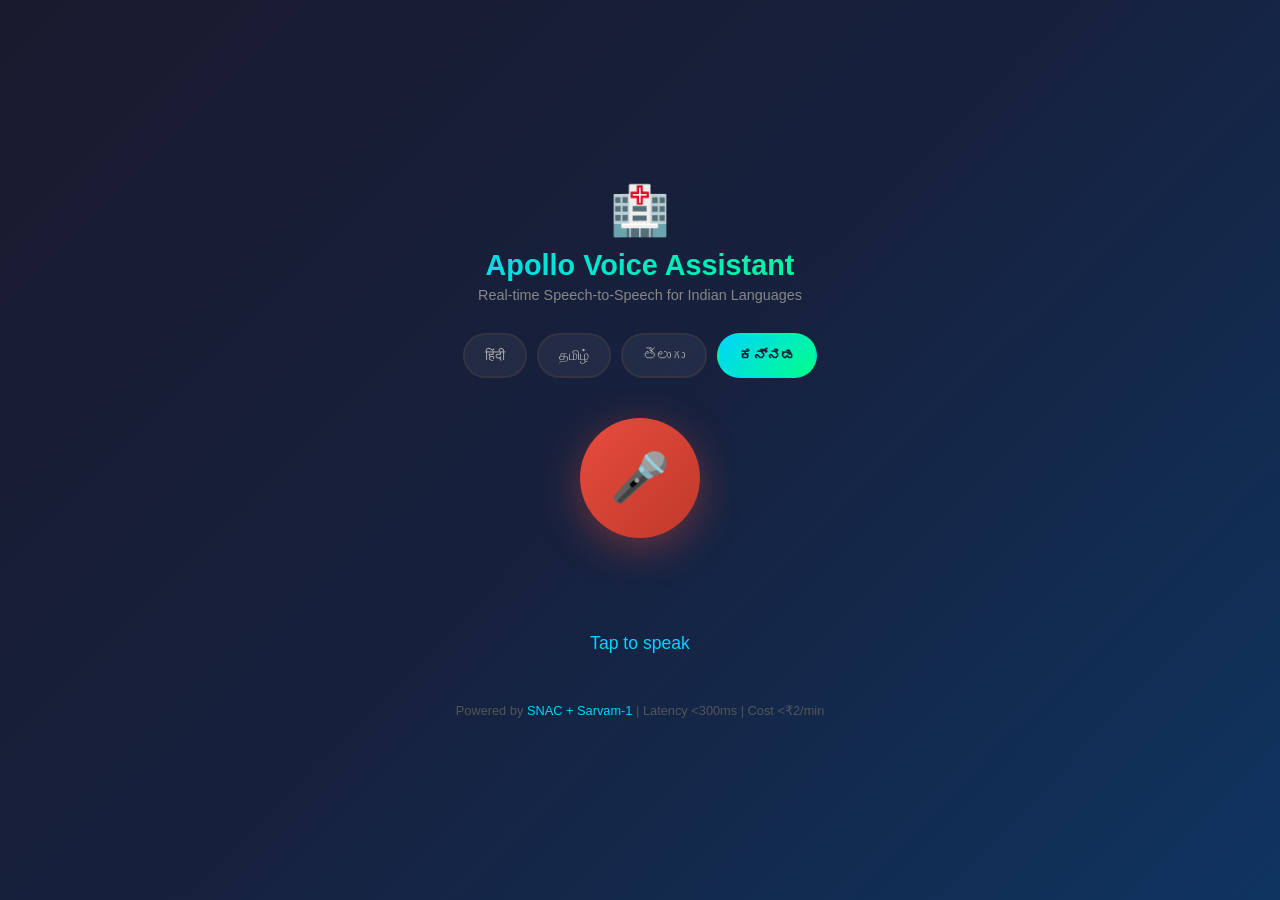
==== demo/index.html @ c72e3c5e "feat: Apollo Voice Engine - Unified Speech-to-Speech Architecture Core Components: - Extended AudioL" ====
<!DOCTYPE html>
<html lang="en">

<head>
    <meta charset="UTF-8">
    <meta name="viewport" content="width=device-width, initial-scale=1.0">
    <title>Apollo Voice Assistant - Speech to Speech</title>
    <style>
        * {
            margin: 0;
            padding: 0;
            box-sizing: border-box;
        }

        body {
            font-family: 'Segoe UI', Tahoma, Geneva, Verdana, sans-serif;
            background: linear-gradient(135deg, #1a1a2e 0%, #16213e 50%, #0f3460 100%);
            min-height: 100vh;
            display: flex;
            flex-direction: column;
            align-items: center;
            justify-content: center;
            color: white;
            padding: 20px;
        }

        .container {
            max-width: 500px;
            width: 100%;
            text-align: center;
        }

        .logo {
            font-size: 3rem;
            margin-bottom: 10px;
        }

        h1 {
            font-size: 1.8rem;
            margin-bottom: 5px;
            background: linear-gradient(90deg, #00d4ff, #00ff88);
            -webkit-background-clip: text;
            -webkit-text-fill-color: transparent;
        }

        .subtitle {
            color: #888;
            margin-bottom: 30px;
            font-size: 0.9rem;
        }

        .language-selector {
            display: flex;
            gap: 10px;
            justify-content: center;
            margin-bottom: 30px;
            flex-wrap: wrap;
        }

        .lang-btn {
            padding: 12px 20px;
            border: 2px solid #334;
            background: rgba(255, 255, 255, 0.05);
            color: #aaa;
            border-radius: 25px;
            cursor: pointer;
            transition: all 0.3s ease;
            font-size: 0.9rem;
        }

        .lang-btn:hover {
            border-color: #00d4ff;
            color: white;
        }

        .lang-btn.active {
            background: linear-gradient(135deg, #00d4ff, #00ff88);
            color: #1a1a2e;
            border-color: transparent;
            font-weight: bold;
        }

        .mic-container {
            position: relative;
            margin: 40px 0;
        }

        .mic-btn {
            width: 120px;
            height: 120px;
            border-radius: 50%;
            background: linear-gradient(135deg, #e74c3c, #c0392b);
            border: none;
            cursor: pointer;
            display: flex;
            align-items: center;
            justify-content: center;
            font-size: 3rem;
            color: white;
            transition: all 0.3s ease;
            box-shadow: 0 10px 40px rgba(231, 76, 60, 0.4);
            margin: 0 auto;
        }

        .mic-btn:hover {
            transform: scale(1.05);
            box-shadow: 0 15px 50px rgba(231, 76, 60, 0.5);
        }

        .mic-btn.recording {
            animation: pulse 1s infinite;
            background: linear-gradient(135deg, #27ae60, #2ecc71);
            box-shadow: 0 10px 40px rgba(46, 204, 113, 0.5);
        }

        .mic-btn.speaking {
            background: linear-gradient(135deg, #9b59b6, #8e44ad);
            box-shadow: 0 10px 40px rgba(155, 89, 182, 0.5);
            animation: pulse 0.5s infinite;
        }

        @keyframes pulse {

            0%,
            100% {
                transform: scale(1);
            }

            50% {
                transform: scale(1.1);
            }
        }

        .status {
            margin-top: 20px;
            font-size: 1.1rem;
            color: #00d4ff;
            min-height: 30px;
        }

        .transcript-box {
            background: rgba(255, 255, 255, 0.08);
            border-radius: 15px;
            padding: 20px;
            margin-top: 20px;
            min-height: 60px;
            display: none;
            backdrop-filter: blur(10px);
            border: 1px solid rgba(255, 255, 255, 0.1);
        }

        .transcript-box.visible {
            display: block;
            animation: fadeIn 0.3s ease;
        }

        .transcript-label {
            font-size: 0.8rem;
            color: #888;
            margin-bottom: 8px;
        }

        .transcript-text {
            font-size: 1.1rem;
            color: #00ff88;
        }

        @keyframes fadeIn {
            from {
                opacity: 0;
                transform: translateY(10px);
            }

            to {
                opacity: 1;
                transform: translateY(0);
            }
        }

        .footer {
            margin-top: 40px;
            color: #555;
            font-size: 0.8rem;
        }

        .footer span {
            color: #00d4ff;
        }

        .wave-container {
            display: flex;
            gap: 3px;
            justify-content: center;
            height: 40px;
            align-items: center;
            margin: 15px 0;
            opacity: 0;
            transition: opacity 0.3s;
        }

        .wave-container.active {
            opacity: 1;
        }

        .wave-bar {
            width: 4px;
            background: linear-gradient(to top, #00d4ff, #00ff88);
            border-radius: 2px;
            animation: wave 0.8s ease-in-out infinite;
        }

        .wave-bar:nth-child(1) {
            height: 10px;
            animation-delay: 0s;
        }

        .wave-bar:nth-child(2) {
            height: 20px;
            animation-delay: 0.1s;
        }

        .wave-bar:nth-child(3) {
            height: 30px;
            animation-delay: 0.2s;
        }

        .wave-bar:nth-child(4) {
            height: 20px;
            animation-delay: 0.3s;
        }

        .wave-bar:nth-child(5) {
            height: 10px;
            animation-delay: 0.4s;
        }

        @keyframes wave {

            0%,
            100% {
                transform: scaleY(1);
            }

            50% {
                transform: scaleY(1.8);
            }
        }
    </style>
</head>

<body>
    <div class="container">
        <div class="logo">🏥</div>
        <h1>Apollo Voice Assistant</h1>
        <p class="subtitle">Real-time Speech-to-Speech for Indian Languages</p>

        <div class="language-selector">
            <button class="lang-btn" data-lang="hi">हिंदी</button>
            <button class="lang-btn" data-lang="ta">தமிழ்</button>
            <button class="lang-btn" data-lang="te">తెలుగు</button>
            <button class="lang-btn active" data-lang="kn">ಕನ್ನಡ</button>
        </div>

        <div class="mic-container">
            <button class="mic-btn" id="micBtn">🎤</button>
            <div class="wave-container" id="waveContainer">
                <div class="wave-bar"></div>
                <div class="wave-bar"></div>
                <div class="wave-bar"></div>
                <div class="wave-bar"></div>
                <div class="wave-bar"></div>
            </div>
        </div>

        <p class="status" id="status">Tap to speak</p>

        <div class="transcript-box" id="transcriptBox">
            <div class="transcript-label">🎧 You said:</div>
            <div class="transcript-text" id="transcriptText"></div>
        </div>

        <p class="footer">Powered by <span>SNAC + Sarvam-1</span> | Latency &lt;300ms | Cost &lt;₹2/min</p>
    </div>

    <script>
        // Language-specific responses
        const responses = {
            hi: "डॉक्टर राज ग्यारह बजकर तीस मिनट पर आएंगे, कृपया प्रतीक्षा करें",
            ta: "டாக்டர் ராஜ் பதினொரு முப்பது மணிக்கு வருவார், தயவுசெய்து காத்திருங்கள்",
            te: "డాక్టర్ రాజ్ పదకొండు ముప్పై నిమిషాలకు వస్తారు, దయచేసి వేచి ఉండండి",
            kn: "ಡಾಕ್ಟರ್ ರಾಜ್ ಹನ್ನೊಂದು ಮೂವತ್ತಕ್ಕೆ ಬರುತ್ತಾರೆ, ದಯವಿಟ್ಟು ಕಾಯಿರಿ"
        };

        const langCodes = {
            hi: 'hi-IN',
            ta: 'ta-IN',
            te: 'te-IN',
            kn: 'kn-IN'
        };

        let currentLang = 'kn';  // Default to Kannada
        let recognition = null;
        let isListening = false;

        // Initialize Speech Recognition
        const SpeechRecognition = window.SpeechRecognition || window.webkitSpeechRecognition;
        if (SpeechRecognition) {
            recognition = new SpeechRecognition();
            recognition.continuous = false;
            recognition.interimResults = true;
        }

        // Language selection
        document.querySelectorAll('.lang-btn').forEach(btn => {
            btn.addEventListener('click', () => {
                document.querySelectorAll('.lang-btn').forEach(b => b.classList.remove('active'));
                btn.classList.add('active');
                currentLang = btn.dataset.lang;
                document.getElementById('transcriptBox').classList.remove('visible');
                document.getElementById('status').textContent = 'Tap to speak';
            });
        });

        // Elements
        const micBtn = document.getElementById('micBtn');
        const status = document.getElementById('status');
        const waveContainer = document.getElementById('waveContainer');
        const transcriptBox = document.getElementById('transcriptBox');
        const transcriptText = document.getElementById('transcriptText');

        // Mic button click
        micBtn.addEventListener('click', () => {
            if (!recognition) {
                status.textContent = 'Speech recognition not supported';
                return;
            }

            if (!isListening) {
                startListening();
            } else {
                stopListening();
            }
        });

        function startListening() {
            recognition.lang = langCodes[currentLang];
            recognition.start();
            isListening = true;
            micBtn.classList.add('recording');
            micBtn.textContent = '⏹️';
            status.textContent = 'Listening...';
            waveContainer.classList.add('active');
            transcriptBox.classList.remove('visible');
        }

        function stopListening() {
            recognition.stop();
            isListening = false;
            micBtn.classList.remove('recording');
            micBtn.textContent = '🎤';
            waveContainer.classList.remove('active');
        }

        // Speech recognition events
        if (recognition) {
            recognition.onresult = (event) => {
                let transcript = '';
                for (let i = event.resultIndex; i < event.results.length; i++) {
                    transcript += event.results[i][0].transcript;
                }
                transcriptText.textContent = transcript;
                transcriptBox.classList.add('visible');
            };

            recognition.onend = () => {
                if (isListening) {
                    stopListening();
                }

                // Auto-speak response after recognition ends
                if (transcriptText.textContent.trim()) {
                    status.textContent = 'Speaking...';
                    micBtn.classList.add('speaking');
                    speakResponse();
                } else {
                    status.textContent = 'Tap to speak';
                }
            };

            recognition.onerror = (event) => {
                console.error('Speech recognition error:', event.error);
                stopListening();
                status.textContent = 'Error: ' + event.error;
            };
        }

        function speakResponse() {
            // Cancel any ongoing speech
            speechSynthesis.cancel();

            const utterance = new SpeechSynthesisUtterance(responses[currentLang]);
            utterance.lang = langCodes[currentLang];
            utterance.rate = 0.9;
            utterance.pitch = 1;

            utterance.onend = () => {
                micBtn.classList.remove('speaking');
                micBtn.textContent = '🎤';
                status.textContent = 'Tap to speak again';
            };

            utterance.onerror = () => {
                micBtn.classList.remove('speaking');
                micBtn.textContent = '🎤';
                status.textContent = 'Speech error, tap to try again';
            };

            // Small delay then speak
            setTimeout(() => {
                speechSynthesis.speak(utterance);
            }, 300);
        }
    </script>
</body>

</html>
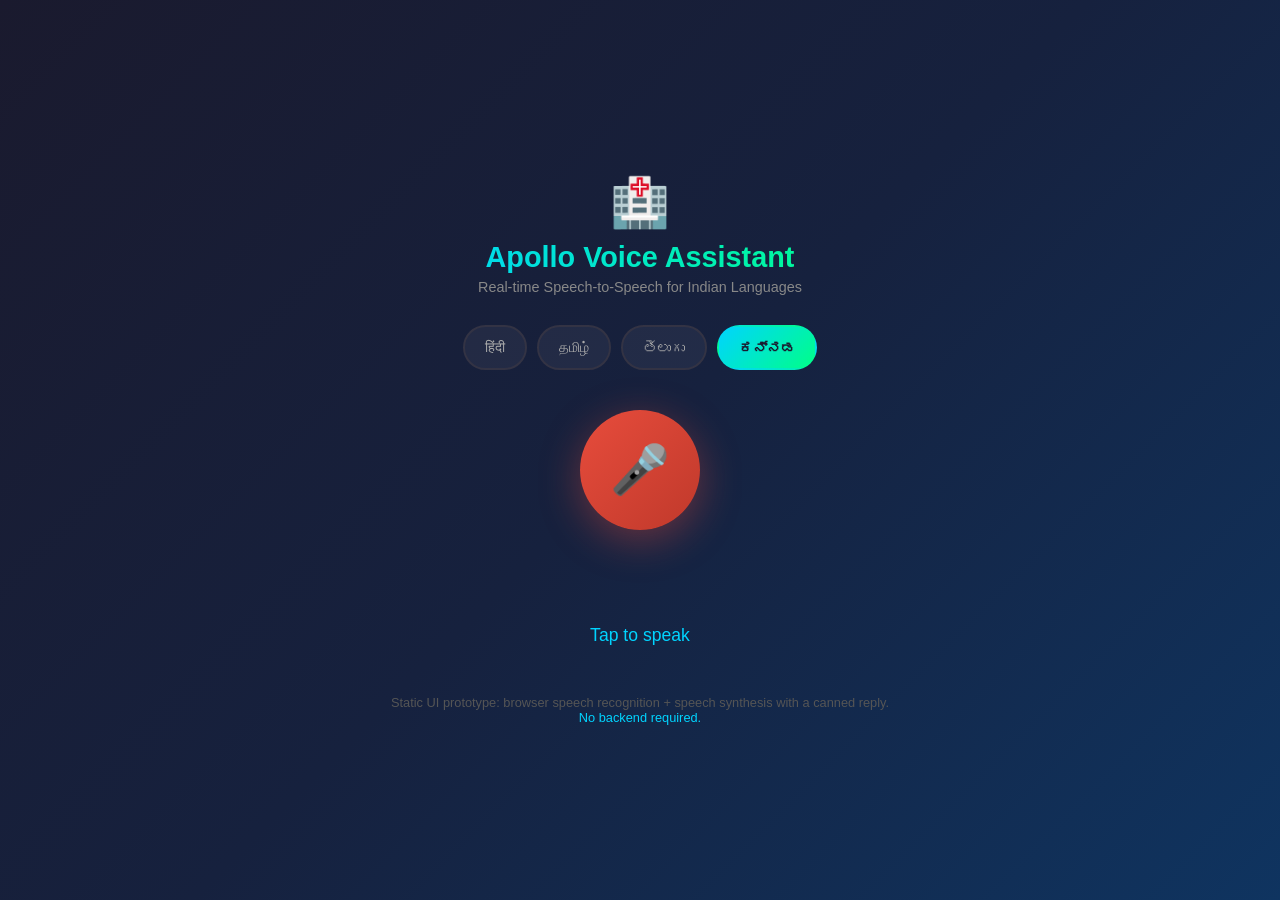
==== commit eeb6033d: "refactor(demo): restructure demo servers and harden their web UIs - move ~1,500 lines of inline HTML" ====
--- a/demo/index.html
+++ b/demo/index.html
@@ -4,7 +4,8 @@
 <head>
     <meta charset="UTF-8">
     <meta name="viewport" content="width=device-width, initial-scale=1.0">
-    <title>Apollo Voice Assistant - Speech to Speech</title>
+    <meta name="description" content="Static kiosk UI prototype for the Apollo Voice Assistant using the browser Web Speech API.">
+    <title>Apollo Voice Assistant - Kiosk Prototype</title>
     <style>
         * {
             margin: 0;
@@ -255,14 +256,14 @@
         <p class="subtitle">Real-time Speech-to-Speech for Indian Languages</p>
 
         <div class="language-selector">
-            <button class="lang-btn" data-lang="hi">हिंदी</button>
-            <button class="lang-btn" data-lang="ta">தமிழ்</button>
-            <button class="lang-btn" data-lang="te">తెలుగు</button>
-            <button class="lang-btn active" data-lang="kn">ಕನ್ನಡ</button>
+            <button type="button" class="lang-btn" data-lang="hi" aria-pressed="false">हिंदी</button>
+            <button type="button" class="lang-btn" data-lang="ta" aria-pressed="false">தமிழ்</button>
+            <button type="button" class="lang-btn" data-lang="te" aria-pressed="false">తెలుగు</button>
+            <button type="button" class="lang-btn active" data-lang="kn" aria-pressed="true">ಕನ್ನಡ</button>
         </div>
 
         <div class="mic-container">
-            <button class="mic-btn" id="micBtn">🎤</button>
+            <button type="button" class="mic-btn" id="micBtn" aria-label="Start or stop listening">🎤</button>
             <div class="wave-container" id="waveContainer">
                 <div class="wave-bar"></div>
                 <div class="wave-bar"></div>
@@ -272,14 +273,14 @@
             </div>
         </div>
 
-        <p class="status" id="status">Tap to speak</p>
+        <p class="status" id="status" role="status" aria-live="polite">Tap to speak</p>
 
         <div class="transcript-box" id="transcriptBox">
             <div class="transcript-label">🎧 You said:</div>
             <div class="transcript-text" id="transcriptText"></div>
         </div>
 
-        <p class="footer">Powered by <span>SNAC + Sarvam-1</span> | Latency &lt;300ms | Cost &lt;₹2/min</p>
+        <p class="footer">Static UI prototype: browser speech recognition + speech synthesis with a canned reply. <span>No backend required.</span></p>
     </div>
 
     <script>
@@ -313,8 +314,12 @@
         // Language selection
         document.querySelectorAll('.lang-btn').forEach(btn => {
             btn.addEventListener('click', () => {
-                document.querySelectorAll('.lang-btn').forEach(b => b.classList.remove('active'));
+                document.querySelectorAll('.lang-btn').forEach(b => {
+                    b.classList.remove('active');
+                    b.setAttribute('aria-pressed', 'false');
+                });
                 btn.classList.add('active');
+                btn.setAttribute('aria-pressed', 'true');
                 currentLang = btn.dataset.lang;
                 document.getElementById('transcriptBox').classList.remove('visible');
                 document.getElementById('status').textContent = 'Tap to speak';
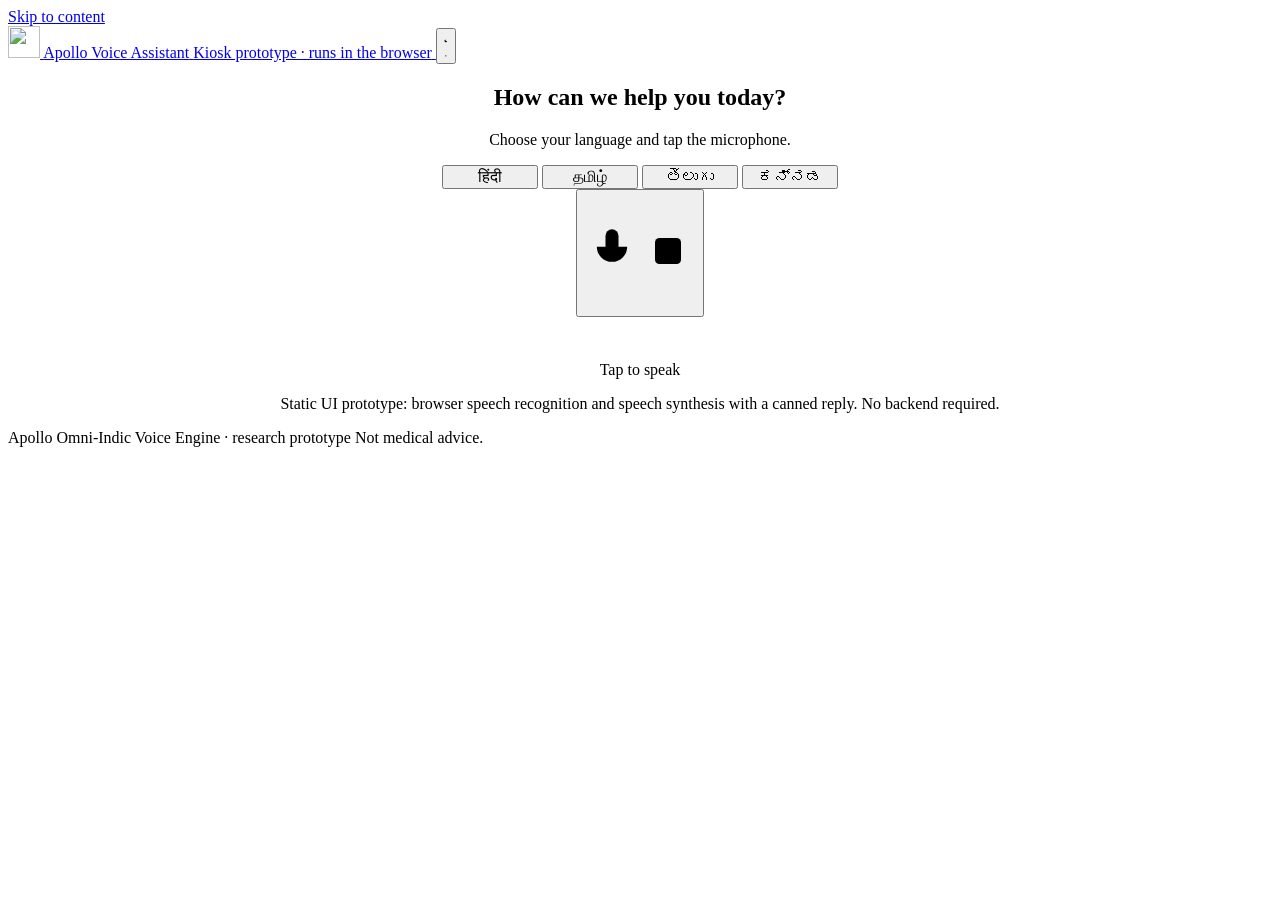
==== commit 2a024594: "feat(ui): rebuild the demo pages on the shared design system - consistent header, cards, buttons, se" ====
--- a/demo/index.html
+++ b/demo/index.html
@@ -1,431 +1,212 @@
 <!DOCTYPE html>
 <html lang="en">
-
 <head>
     <meta charset="UTF-8">
-    <meta name="viewport" content="width=device-width, initial-scale=1.0">
-    <meta name="description" content="Static kiosk UI prototype for the Apollo Voice Assistant using the browser Web Speech API.">
-    <title>Apollo Voice Assistant - Kiosk Prototype</title>
+    <meta name="viewport" content="width=device-width, initial-scale=1">
+    <title>Kiosk Prototype · Apollo Voice Engine</title>
+    <meta name="description" content="Static kiosk UI prototype for the Apollo Voice Assistant: speak in Hindi, Tamil, Telugu or Kannada using the browser Web Speech API. No backend required.">
+    <meta name="theme-color" content="#f4f7fa">
+    <meta property="og:type" content="website">
+    <meta property="og:title" content="Apollo Voice Engine · Kiosk prototype">
+    <meta property="og:description" content="Static, backend-free kiosk prototype using browser speech recognition and synthesis.">
+    <meta name="twitter:card" content="summary">
+    <link rel="icon" href="assets/favicon.svg" type="image/svg+xml">
+    <link rel="stylesheet" href="assets/apollo.css">
+    <script>try{var t=localStorage.getItem("apollo-theme");if(t==="light"||t==="dark")document.documentElement.setAttribute("data-theme",t)}catch(e){}</script>
+    <script src="assets/apollo-ui.js" defer></script>
     <style>
-        * {
-            margin: 0;
-            padding: 0;
-            box-sizing: border-box;
-        }
-
-        body {
-            font-family: 'Segoe UI', Tahoma, Geneva, Verdana, sans-serif;
-            background: linear-gradient(135deg, #1a1a2e 0%, #16213e 50%, #0f3460 100%);
-            min-height: 100vh;
-            display: flex;
-            flex-direction: column;
-            align-items: center;
-            justify-content: center;
-            color: white;
-            padding: 20px;
-        }
-
-        .container {
-            max-width: 500px;
-            width: 100%;
-            text-align: center;
-        }
-
-        .logo {
-            font-size: 3rem;
-            margin-bottom: 10px;
-        }
-
-        h1 {
-            font-size: 1.8rem;
-            margin-bottom: 5px;
-            background: linear-gradient(90deg, #00d4ff, #00ff88);
-            -webkit-background-clip: text;
-            -webkit-text-fill-color: transparent;
-        }
-
-        .subtitle {
-            color: #888;
-            margin-bottom: 30px;
-            font-size: 0.9rem;
-        }
-
-        .language-selector {
-            display: flex;
-            gap: 10px;
-            justify-content: center;
-            margin-bottom: 30px;
-            flex-wrap: wrap;
-        }
-
-        .lang-btn {
-            padding: 12px 20px;
-            border: 2px solid #334;
-            background: rgba(255, 255, 255, 0.05);
-            color: #aaa;
-            border-radius: 25px;
-            cursor: pointer;
-            transition: all 0.3s ease;
-            font-size: 0.9rem;
-        }
-
-        .lang-btn:hover {
-            border-color: #00d4ff;
-            color: white;
-        }
-
-        .lang-btn.active {
-            background: linear-gradient(135deg, #00d4ff, #00ff88);
-            color: #1a1a2e;
-            border-color: transparent;
-            font-weight: bold;
-        }
-
-        .mic-container {
-            position: relative;
-            margin: 40px 0;
-        }
-
-        .mic-btn {
-            width: 120px;
-            height: 120px;
-            border-radius: 50%;
-            background: linear-gradient(135deg, #e74c3c, #c0392b);
-            border: none;
-            cursor: pointer;
-            display: flex;
-            align-items: center;
-            justify-content: center;
-            font-size: 3rem;
-            color: white;
-            transition: all 0.3s ease;
-            box-shadow: 0 10px 40px rgba(231, 76, 60, 0.4);
-            margin: 0 auto;
-        }
-
-        .mic-btn:hover {
-            transform: scale(1.05);
-            box-shadow: 0 15px 50px rgba(231, 76, 60, 0.5);
-        }
-
-        .mic-btn.recording {
-            animation: pulse 1s infinite;
-            background: linear-gradient(135deg, #27ae60, #2ecc71);
-            box-shadow: 0 10px 40px rgba(46, 204, 113, 0.5);
-        }
-
-        .mic-btn.speaking {
-            background: linear-gradient(135deg, #9b59b6, #8e44ad);
-            box-shadow: 0 10px 40px rgba(155, 89, 182, 0.5);
-            animation: pulse 0.5s infinite;
-        }
-
-        @keyframes pulse {
-
-            0%,
-            100% {
-                transform: scale(1);
-            }
-
-            50% {
-                transform: scale(1.1);
-            }
-        }
-
-        .status {
-            margin-top: 20px;
-            font-size: 1.1rem;
-            color: #00d4ff;
-            min-height: 30px;
-        }
-
-        .transcript-box {
-            background: rgba(255, 255, 255, 0.08);
-            border-radius: 15px;
-            padding: 20px;
-            margin-top: 20px;
-            min-height: 60px;
-            display: none;
-            backdrop-filter: blur(10px);
-            border: 1px solid rgba(255, 255, 255, 0.1);
-        }
-
-        .transcript-box.visible {
-            display: block;
-            animation: fadeIn 0.3s ease;
-        }
-
-        .transcript-label {
-            font-size: 0.8rem;
-            color: #888;
-            margin-bottom: 8px;
-        }
-
-        .transcript-text {
-            font-size: 1.1rem;
-            color: #00ff88;
-        }
-
-        @keyframes fadeIn {
-            from {
-                opacity: 0;
-                transform: translateY(10px);
-            }
-
-            to {
-                opacity: 1;
-                transform: translateY(0);
-            }
-        }
-
-        .footer {
-            margin-top: 40px;
-            color: #555;
-            font-size: 0.8rem;
-        }
-
-        .footer span {
-            color: #00d4ff;
-        }
-
-        .wave-container {
-            display: flex;
-            gap: 3px;
-            justify-content: center;
-            height: 40px;
-            align-items: center;
-            margin: 15px 0;
-            opacity: 0;
-            transition: opacity 0.3s;
-        }
-
-        .wave-container.active {
-            opacity: 1;
-        }
-
-        .wave-bar {
-            width: 4px;
-            background: linear-gradient(to top, #00d4ff, #00ff88);
-            border-radius: 2px;
-            animation: wave 0.8s ease-in-out infinite;
-        }
-
-        .wave-bar:nth-child(1) {
-            height: 10px;
-            animation-delay: 0s;
-        }
-
-        .wave-bar:nth-child(2) {
-            height: 20px;
-            animation-delay: 0.1s;
-        }
-
-        .wave-bar:nth-child(3) {
-            height: 30px;
-            animation-delay: 0.2s;
-        }
-
-        .wave-bar:nth-child(4) {
-            height: 20px;
-            animation-delay: 0.3s;
-        }
-
-        .wave-bar:nth-child(5) {
-            height: 10px;
-            animation-delay: 0.4s;
-        }
-
-        @keyframes wave {
-
-            0%,
-            100% {
-                transform: scaleY(1);
-            }
-
-            50% {
-                transform: scaleY(1.8);
-            }
-        }
+        .kiosk { align-items: center; text-align: center; gap: var(--space-5); padding-top: var(--space-6); padding-bottom: var(--space-6); }
+        .kiosk .mic__btn { width: 128px; height: 128px; }
+        .kiosk .mic__btn .icon { width: 52px; height: 52px; }
+        .kiosk .segmented { justify-content: center; }
+        .kiosk .segmented__option { min-width: 96px; font-size: var(--text-lg); }
+        .transcript { width: 100%; text-align: left; }
+        .wave { display: flex; gap: 4px; height: 28px; align-items: center; justify-content: center; }
+        .wave span { width: 5px; height: 8px; border-radius: 3px; background: var(--danger); animation: wave 0.9s ease-in-out infinite; }
+        .wave span:nth-child(2) { animation-delay: 0.1s; }
+        .wave span:nth-child(3) { animation-delay: 0.2s; }
+        .wave span:nth-child(4) { animation-delay: 0.3s; }
+        .wave span:nth-child(5) { animation-delay: 0.4s; }
+        @keyframes wave { 50% { height: 26px; } }
     </style>
 </head>
-
 <body>
-    <div class="container">
-        <div class="logo">🏥</div>
-        <h1>Apollo Voice Assistant</h1>
-        <p class="subtitle">Real-time Speech-to-Speech for Indian Languages</p>
-
-        <div class="language-selector">
-            <button type="button" class="lang-btn" data-lang="hi" aria-pressed="false">हिंदी</button>
-            <button type="button" class="lang-btn" data-lang="ta" aria-pressed="false">தமிழ்</button>
-            <button type="button" class="lang-btn" data-lang="te" aria-pressed="false">తెలుగు</button>
-            <button type="button" class="lang-btn active" data-lang="kn" aria-pressed="true">ಕನ್ನಡ</button>
+    <a class="skip-link" href="#main">Skip to content</a>
+
+    <header class="app-header">
+        <div class="app-header__inner">
+            <a class="brand" href="./">
+                <img class="brand__mark" src="assets/favicon.svg" alt="" width="32" height="32">
+                <span class="brand__text">
+                    <span class="brand__name">Apollo Voice Assistant</span>
+                    <span class="brand__product">Kiosk prototype · runs in the browser</span>
+                </span>
+            </a>
+            <button type="button" class="icon-btn theme-toggle" data-theme-toggle aria-label="Switch theme">
+                <svg class="icon icon-moon" viewBox="0 0 24 24" aria-hidden="true"><path d="M21 12.8A9 9 0 1 1 11.2 3a7 7 0 0 0 9.8 9.8z"/></svg>
+                <svg class="icon icon-sun" viewBox="0 0 24 24" aria-hidden="true"><circle cx="12" cy="12" r="4"/><path d="M12 2v2M12 20v2M4.9 4.9l1.4 1.4M17.7 17.7l1.4 1.4M2 12h2M20 12h2M4.9 19.1l1.4-1.4M17.7 6.3l1.4-1.4"/></svg>
+            </button>
         </div>
-
-        <div class="mic-container">
-            <button type="button" class="mic-btn" id="micBtn" aria-label="Start or stop listening">🎤</button>
-            <div class="wave-container" id="waveContainer">
-                <div class="wave-bar"></div>
-                <div class="wave-bar"></div>
-                <div class="wave-bar"></div>
-                <div class="wave-bar"></div>
-                <div class="wave-bar"></div>
-            </div>
+    </header>
+
+    <main id="main" class="page page--narrow">
+        <section class="card kiosk" aria-labelledby="pageTitle">
+            <div class="page-intro" style="align-items:center">
+                <h1 id="pageTitle">How can we help you today?</h1>
+                <p>Choose your language and tap the microphone.</p>
+            </div>
+
+            <div class="segmented" id="langGroup" role="group" aria-label="Language">
+                <button type="button" class="segmented__option" data-value="hi" aria-pressed="false" lang="hi">हिंदी</button>
+                <button type="button" class="segmented__option" data-value="ta" aria-pressed="false" lang="ta">தமிழ்</button>
+                <button type="button" class="segmented__option" data-value="te" aria-pressed="false" lang="te">తెలుగు</button>
+                <button type="button" class="segmented__option" data-value="kn" aria-pressed="true" lang="kn">ಕನ್ನಡ</button>
+            </div>
+
+            <div class="mic" style="padding:0">
+                <button type="button" class="mic__btn" id="micBtn" data-state="idle" aria-pressed="false" aria-label="Start listening">
+                    <svg class="icon icon-mic" viewBox="0 0 24 24" aria-hidden="true"><rect x="9" y="2" width="6" height="12" rx="3"/><path d="M5 10a7 7 0 0 0 14 0M12 17v5M8 22h8"/></svg>
+                    <svg class="icon icon-stop" viewBox="0 0 24 24" aria-hidden="true"><rect x="6" y="6" width="12" height="12" rx="2" fill="currentColor"/></svg>
+                    <span class="spinner" aria-hidden="true"></span>
+                </button>
+                <div class="wave" id="waveContainer" aria-hidden="true" hidden><span></span><span></span><span></span><span></span><span></span></div>
+                <p class="mic__status" id="status" role="status" aria-live="polite">Tap to speak</p>
+            </div>
+
+            <div class="alert alert--warning" id="unsupported" hidden style="text-align:left">
+                <svg class="icon" viewBox="0 0 24 24" aria-hidden="true"><path d="M10.3 3.9 1.8 18a2 2 0 0 0 1.7 3h17a2 2 0 0 0 1.7-3L13.7 3.9a2 2 0 0 0-3.4 0zM12 9v4M12 17h.01"/></svg>
+                <span><strong>Speech recognition isn't available in this browser.</strong>The prototype uses the Web Speech API. Open it in Chrome or Edge to try it.</span>
+            </div>
+
+            <div class="stack transcript" id="transcriptBox" hidden>
+                <div class="result">
+                    <span class="result__meta">You said</span>
+                    <div class="result__text" id="transcriptText"></div>
+                </div>
+                <div class="result result--safe">
+                    <span class="result__meta">Assistant</span>
+                    <div class="result__text" id="replyText"></div>
+                </div>
+            </div>
+        </section>
+
+        <p class="hint" style="text-align:center">Static UI prototype: browser speech recognition and speech synthesis with a canned reply. No backend required.</p>
+    </main>
+
+    <footer class="app-footer">
+        <div class="app-footer__inner">
+            <span>Apollo Omni-Indic Voice Engine · research prototype</span>
+            <span>Not medical advice.</span>
         </div>
-
-        <p class="status" id="status" role="status" aria-live="polite">Tap to speak</p>
-
-        <div class="transcript-box" id="transcriptBox">
-            <div class="transcript-label">🎧 You said:</div>
-            <div class="transcript-text" id="transcriptText"></div>
-        </div>
-
-        <p class="footer">Static UI prototype: browser speech recognition + speech synthesis with a canned reply. <span>No backend required.</span></p>
-    </div>
+    </footer>
 
     <script>
-        // Language-specific responses
-        const responses = {
-            hi: "डॉक्टर राज ग्यारह बजकर तीस मिनट पर आएंगे, कृपया प्रतीक्षा करें",
-            ta: "டாக்டர் ராஜ் பதினொரு முப்பது மணிக்கு வருவார், தயவுசெய்து காத்திருங்கள்",
-            te: "డాక్టర్ రాజ్ పదకొండు ముప్పై నిమిషాలకు వస్తారు, దయచేసి వేచి ఉండండి",
-            kn: "ಡಾಕ್ಟರ್ ರಾಜ್ ಹನ್ನೊಂದು ಮೂವತ್ತಕ್ಕೆ ಬರುತ್ತಾರೆ, ದಯವಿಟ್ಟು ಕಾಯಿರಿ"
-        };
-
-        const langCodes = {
-            hi: 'hi-IN',
-            ta: 'ta-IN',
-            te: 'te-IN',
-            kn: 'kn-IN'
-        };
-
-        let currentLang = 'kn';  // Default to Kannada
-        let recognition = null;
-        let isListening = false;
-
-        // Initialize Speech Recognition
-        const SpeechRecognition = window.SpeechRecognition || window.webkitSpeechRecognition;
-        if (SpeechRecognition) {
-            recognition = new SpeechRecognition();
+        document.addEventListener("DOMContentLoaded", () => {
+            const responses = {
+                hi: "डॉक्टर राज ग्यारह बजकर तीस मिनट पर आएंगे, कृपया प्रतीक्षा करें",
+                ta: "டாக்டர் ராஜ் பதினொரு முப்பது மணிக்கு வருவார், தயவுசெய்து காத்திருங்கள்",
+                te: "డాక్టర్ రాజ్ పదకొండు ముప్పై నిమిషాలకు వస్తారు, దయచేసి వేచి ఉండండి",
+                kn: "ಡಾಕ್ಟರ್ ರಾಜ್ ಹನ್ನೊಂದು ಮೂವತ್ತಕ್ಕೆ ಬರುತ್ತಾರೆ, ದಯವಿಟ್ಟು ಕಾಯಿರಿ",
+            };
+            const langCodes = { hi: "hi-IN", ta: "ta-IN", te: "te-IN", kn: "kn-IN" };
+            const ERRORS = {
+                "not-allowed": "Microphone access was blocked. Allow it from the address bar, then tap again.",
+                "no-speech": "I didn't hear anything. Tap and try again.",
+                "audio-capture": "No microphone was found.",
+                network: "Speech recognition needs an internet connection in this browser.",
+            };
+            const MIC_LABELS = { idle: "Start listening", recording: "Stop listening", busy: "Speaking the reply" };
+
+            const micBtn = document.getElementById("micBtn");
+            const status = document.getElementById("status");
+            const wave = document.getElementById("waveContainer");
+            const transcriptBox = document.getElementById("transcriptBox");
+            const transcriptText = document.getElementById("transcriptText");
+            const replyText = document.getElementById("replyText");
+            let currentLang = "kn";
+            let isListening = false;
+
+            ApolloUI.singleSelect(document.getElementById("langGroup"), (value) => {
+                currentLang = value;
+                transcriptBox.hidden = true;
+                status.textContent = "Tap to speak";
+            });
+
+            const SpeechRecognition = window.SpeechRecognition || window.webkitSpeechRecognition;
+            if (!SpeechRecognition) {
+                document.getElementById("unsupported").hidden = false;
+                micBtn.disabled = true;
+                status.textContent = "Not supported in this browser";
+                return;
+            }
+            const recognition = new SpeechRecognition();
             recognition.continuous = false;
             recognition.interimResults = true;
-        }
-
-        // Language selection
-        document.querySelectorAll('.lang-btn').forEach(btn => {
-            btn.addEventListener('click', () => {
-                document.querySelectorAll('.lang-btn').forEach(b => {
-                    b.classList.remove('active');
-                    b.setAttribute('aria-pressed', 'false');
-                });
-                btn.classList.add('active');
-                btn.setAttribute('aria-pressed', 'true');
-                currentLang = btn.dataset.lang;
-                document.getElementById('transcriptBox').classList.remove('visible');
-                document.getElementById('status').textContent = 'Tap to speak';
+
+            function setListening(on) {
+                isListening = on;
+                ApolloUI.setMicState(micBtn, on ? "recording" : "idle", MIC_LABELS);
+                wave.hidden = !on;
+            }
+
+            micBtn.addEventListener("click", () => {
+                if (isListening) {
+                    recognition.stop();
+                    return;
+                }
+                speechSynthesis.cancel();
+                transcriptText.textContent = "";
+                transcriptBox.hidden = true;
+                recognition.lang = langCodes[currentLang];
+                try {
+                    recognition.start();
+                    setListening(true);
+                    status.textContent = "Listening…";
+                } catch (err) {
+                    status.textContent = "Couldn't start listening. Try again.";
+                }
             });
-        });
-
-        // Elements
-        const micBtn = document.getElementById('micBtn');
-        const status = document.getElementById('status');
-        const waveContainer = document.getElementById('waveContainer');
-        const transcriptBox = document.getElementById('transcriptBox');
-        const transcriptText = document.getElementById('transcriptText');
-
-        // Mic button click
-        micBtn.addEventListener('click', () => {
-            if (!recognition) {
-                status.textContent = 'Speech recognition not supported';
-                return;
-            }
-
-            if (!isListening) {
-                startListening();
-            } else {
-                stopListening();
-            }
-        });
-
-        function startListening() {
-            recognition.lang = langCodes[currentLang];
-            recognition.start();
-            isListening = true;
-            micBtn.classList.add('recording');
-            micBtn.textContent = '⏹️';
-            status.textContent = 'Listening...';
-            waveContainer.classList.add('active');
-            transcriptBox.classList.remove('visible');
-        }
-
-        function stopListening() {
-            recognition.stop();
-            isListening = false;
-            micBtn.classList.remove('recording');
-            micBtn.textContent = '🎤';
-            waveContainer.classList.remove('active');
-        }
-
-        // Speech recognition events
-        if (recognition) {
+
             recognition.onresult = (event) => {
-                let transcript = '';
+                let transcript = "";
                 for (let i = event.resultIndex; i < event.results.length; i++) {
                     transcript += event.results[i][0].transcript;
                 }
                 transcriptText.textContent = transcript;
-                transcriptBox.classList.add('visible');
+                replyText.textContent = "…";
+                transcriptBox.hidden = false;
+            };
+
+            recognition.onerror = (event) => {
+                setListening(false);
+                status.textContent = ERRORS[event.error] || `Speech recognition error: ${event.error}`;
             };
 
             recognition.onend = () => {
-                if (isListening) {
-                    stopListening();
-                }
-
-                // Auto-speak response after recognition ends
-                if (transcriptText.textContent.trim()) {
-                    status.textContent = 'Speaking...';
-                    micBtn.classList.add('speaking');
-                    speakResponse();
-                } else {
-                    status.textContent = 'Tap to speak';
-                }
-            };
-
-            recognition.onerror = (event) => {
-                console.error('Speech recognition error:', event.error);
-                stopListening();
-                status.textContent = 'Error: ' + event.error;
-            };
-        }
-
-        function speakResponse() {
-            // Cancel any ongoing speech
-            speechSynthesis.cancel();
-
-            const utterance = new SpeechSynthesisUtterance(responses[currentLang]);
-            utterance.lang = langCodes[currentLang];
-            utterance.rate = 0.9;
-            utterance.pitch = 1;
-
-            utterance.onend = () => {
-                micBtn.classList.remove('speaking');
-                micBtn.textContent = '🎤';
-                status.textContent = 'Tap to speak again';
-            };
-
-            utterance.onerror = () => {
-                micBtn.classList.remove('speaking');
-                micBtn.textContent = '🎤';
-                status.textContent = 'Speech error, tap to try again';
-            };
-
-            // Small delay then speak
-            setTimeout(() => {
-                speechSynthesis.speak(utterance);
-            }, 300);
-        }
+                const heard = transcriptText.textContent.trim();
+                setListening(false);
+                if (heard) speakResponse();
+                else if (status.textContent === "Listening…") status.textContent = "Tap to speak";
+            };
+
+            function speakResponse() {
+                replyText.textContent = responses[currentLang];
+                replyText.lang = currentLang;
+                ApolloUI.setMicState(micBtn, "busy", MIC_LABELS);
+                status.textContent = "Speaking…";
+                const utterance = new SpeechSynthesisUtterance(responses[currentLang]);
+                utterance.lang = langCodes[currentLang];
+                utterance.rate = 0.9;
+                const done = (message) => {
+                    ApolloUI.setMicState(micBtn, "idle", MIC_LABELS);
+                    status.textContent = message;
+                };
+                utterance.onend = () => done("Tap to speak again");
+                utterance.onerror = () => done("This browser has no voice for that language. The reply is shown above.");
+                speechSynthesis.cancel();
+                setTimeout(() => speechSynthesis.speak(utterance), 300);
+            }
+        });
     </script>
 </body>
-
-</html>+</html>
